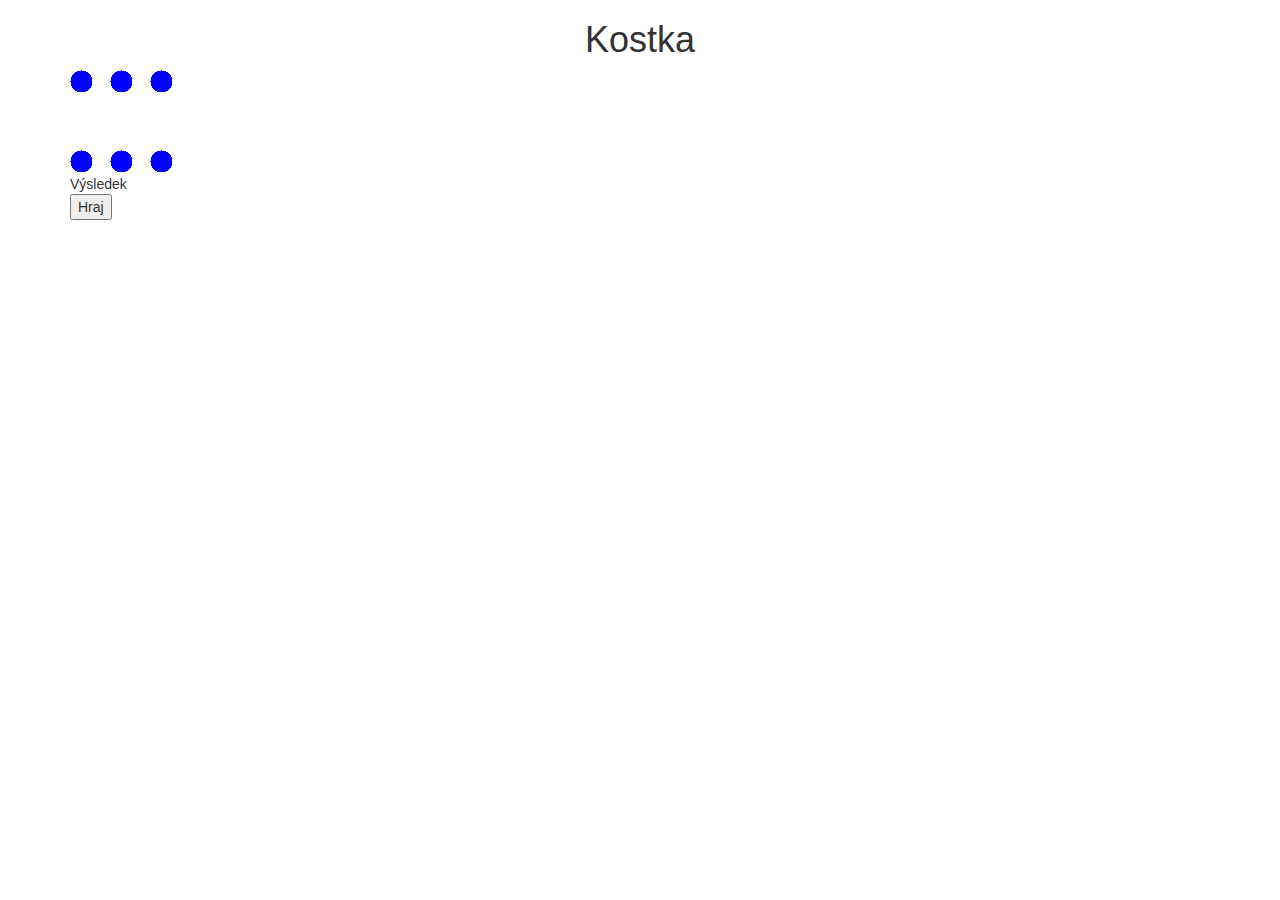
==== index.html @ b90c8555 "První verze hry Kostka" ====
<!DOCTYPE html>
<html lang="cs">
    <head>
        <meta charset="utf-8">
        <meta http-equiv="X-UA-Compatible" content="IE=edge">
        <meta name="viewport" content="width=device-width, initial-scale=1">
        <title>Kostka</title>

        <!-- Bootstrap CSS -->
        <link href="https://maxcdn.bootstrapcdn.com/bootstrap/3.3.7/css/bootstrap.min.css" rel="stylesheet">

        <!-- HTML5 Shim and Respond.js IE8 support of HTML5 elements and media queries -->
        <!-- WARNING: Respond.js doesn't work if you view the page via file:// -->
        <!--[if lt IE 9]>
            <script src="https://oss.maxcdn.com/libs/html5shiv/3.7.3/html5shiv.js"></script>
            <script src="https://oss.maxcdn.com/libs/respond.js/1.4.2/respond.min.js"></script>
        <![endif]-->
    </head>
    <body>
        <h1 class="text-center">Kostka</h1>
        <div class="container">
            <figure>
                <img id="cube" src="img/kostka6.png" alt="Kostka">
            </figure>
            <div id="result">Výsledek</div>
            <button id="game">Hraj</button>
        </div>

        <!-- jQuery -->
        <script src="https://ajax.googleapis.com/ajax/libs/jquery/1.12.4/jquery.min.js"></script>
        <!-- Bootstrap JavaScript -->
        <script src="https://maxcdn.bootstrapcdn.com/bootstrap/3.3.7/js/bootstrap.min.js"></script>
        <script src="js/game.js"></script>
    </body>
</html>
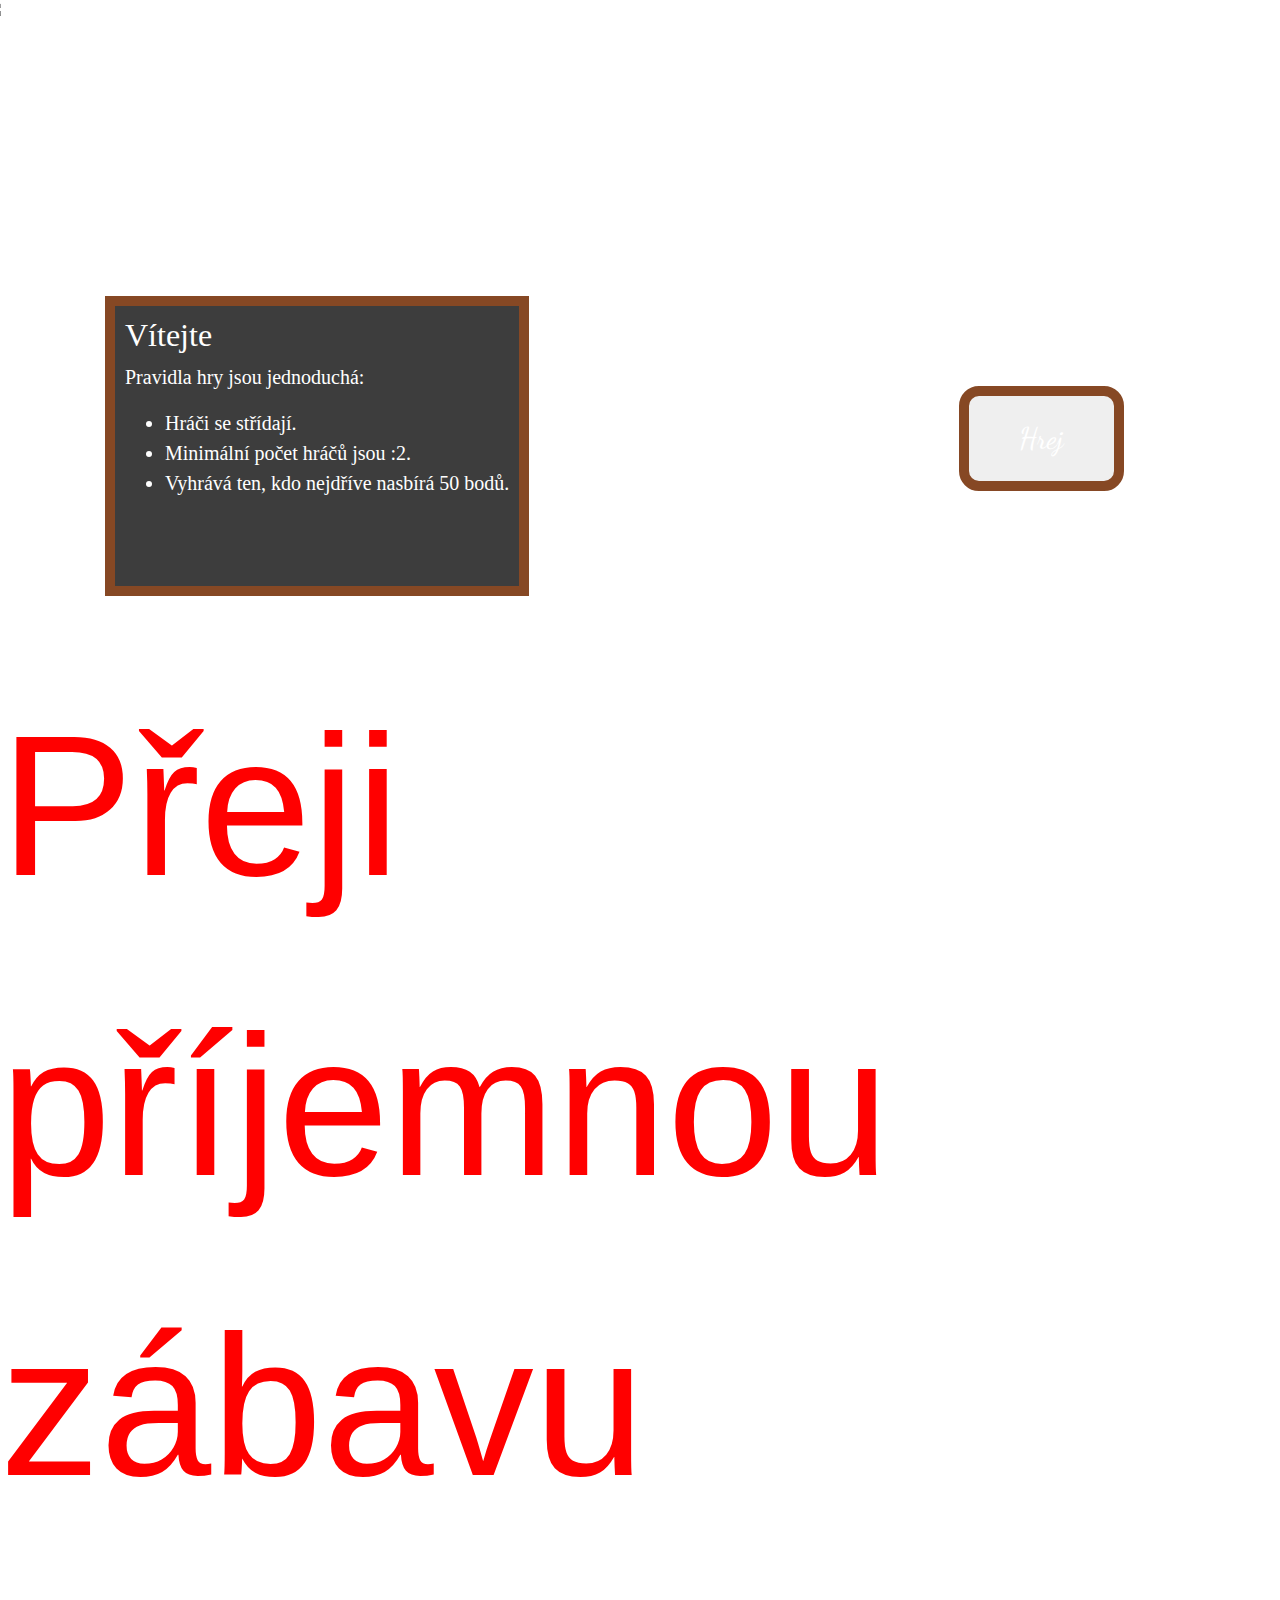
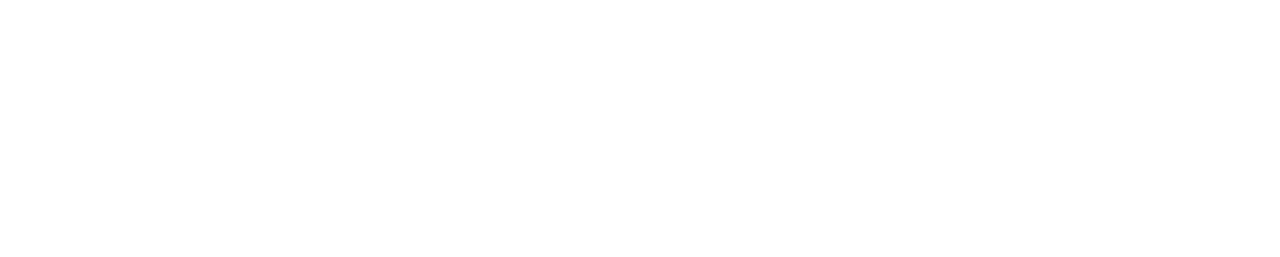
==== commit db37b142: "Vychozi verze" ====
--- a/index.html
+++ b/index.html
@@ -1,35 +1,70 @@
-<!DOCTYPE html>
-<html lang="cs">
-    <head>
-        <meta charset="utf-8">
-        <meta http-equiv="X-UA-Compatible" content="IE=edge">
-        <meta name="viewport" content="width=device-width, initial-scale=1">
-        <title>Kostka</title>
+<!doctype html>
+<html lang="en" style="background-image:url(img/woodback.jpg;">
 
-        <!-- Bootstrap CSS -->
-        <link href="https://maxcdn.bootstrapcdn.com/bootstrap/3.3.7/css/bootstrap.min.css" rel="stylesheet">
+<head>
+    <title>Title</title>
+    <!-- Required meta tags -->
+    <meta charset="utf-8">
+    <meta name="viewport" content="width=device-width, initial-scale=1, shrink-to-fit=no">
+    <meta name="viewport" content="width=device-width, initial-scale=1.0">
+    <!-- Bootstrap CSS -->
+    <link rel="stylesheet" href="css/style.css">
+    <link href="https://fonts.googleapis.com/css2?family=Dancing+Script:wght@700&display=swap" rel="stylesheet">
+    <link rel="stylesheet" href="https://stackpath.bootstrapcdn.com/bootstrap/4.3.1/css/bootstrap.min.css"
+        integrity="sha384-ggOyR0iXCbMQv3Xipma34MD+dH/1fQ784/j6cY/iJTQUOhcWr7x9JvoRxT2MZw1T" crossorigin="anonymous">
+    <link href="https://fonts.googleapis.com/css2?family=Homemade+Apple&display=swap" rel="stylesheet">
+</head>
 
-        <!-- HTML5 Shim and Respond.js IE8 support of HTML5 elements and media queries -->
-        <!-- WARNING: Respond.js doesn't work if you view the page via file:// -->
-        <!--[if lt IE 9]>
-            <script src="https://oss.maxcdn.com/libs/html5shiv/3.7.3/html5shiv.js"></script>
-            <script src="https://oss.maxcdn.com/libs/respond.js/1.4.2/respond.min.js"></script>
-        <![endif]-->
-    </head>
-    <body>
-        <h1 class="text-center">Kostka</h1>
-        <div class="container">
-            <figure>
-                <img id="cube" src="img/kostka6.png" alt="Kostka">
-            </figure>
-            <div id="result">Výsledek</div>
-            <button id="game">Hraj</button>
+<body  >
+    <div class="row" id="mainNavbar">
+
+        <img id="kostkaMini" src="img/kostkamini.png">
+        <p id="nadpis">Kostky</p>
+    </div>
+    <main>
+
+        <div class="row" class="uvod">
+            <div class="column"
+                style="color: rgb(255, 255, 255) !important;
+        background-color: rgb(61, 61, 61) !important;border: 10px solid rgb(134, 72, 36);font-family: 'Homemade Apple', cursive;font-size: 20px;">
+
+
+                <h2>Vítejte</h2>
+                <p>Pravidla hry jsou jednoduchá:</p>
+                <ul>
+                    <li>Hráči se střídají.</li>
+                    <li>Minimální počet hráčů jsou :2.</li>
+                    <li>Vyhrává ten, kdo nejdříve nasbírá 50 bodů.</li>
+                </ul>
+
+            </div>
+            <div class="column">
+                <button id="button" onclick="document.location='hra.html'">Hrej</button>
+            </div>
+
         </div>
 
-        <!-- jQuery -->
-        <script src="https://ajax.googleapis.com/ajax/libs/jquery/1.12.4/jquery.min.js"></script>
-        <!-- Bootstrap JavaScript -->
-        <script src="https://maxcdn.bootstrapcdn.com/bootstrap/3.3.7/js/bootstrap.min.js"></script>
-        <script src="js/game.js"></script>
-    </body>
-</html>
+        <p style="color: red;font-size: 200px;">Přeji příjemnou zábavu</p>
+
+        <footer>
+            <p>By: Jan Slivka 2020 SSPU-Opava</p>
+        </footer>
+
+    
+
+    <script></script>
+    <!-- Optional JavaScript -->
+    <!-- jQuery first, then Popper.js, then Bootstrap JS -->
+    <script src="https://code.jquery.com/jquery-3.3.1.min.js"
+        integrity="sha384-q8i/X+965DzO0rT7abK41JStQIAqVgRVzpbzo5smXKp4YfRvH+8abtTE1Pi6jizo"
+        crossorigin="anonymous"></script>
+    <script src="https://cdnjs.cloudflare.com/ajax/libs/popper.js/1.14.7/umd/popper.min.js"
+        integrity="sha384-UO2eT0CpHqdSJQ6hJty5KVphtPhzWj9WO1clHTMGa3JDZwrnQq4sF86dIHNDz0W1"
+        crossorigin="anonymous"></script>
+    <script src="https://stackpath.bootstrapcdn.com/bootstrap/4.3.1/js/bootstrap.min.js"
+        integrity="sha384-JjSmVgyd0p3pXB1rRibZUAYoIIy6OrQ6VrjIEaFf/nJGzIxFDsf4x0xIM+B07jRM"
+        crossorigin="anonymous"></script>
+    </main>
+</body>
+
+</html>--- a/css/style.css
+++ b/css/style.css
@@ -0,0 +1,91 @@
+#kostkamini{
+
+    margin-left: 30px;
+    font-size: 150px; 
+    text-align: center;
+}
+
+#mainNavbar{
+    
+    background-image: url("../img/wood.jpg");
+
+}
+#nadpis{
+margin-left:450px;
+margin-top: 50px;
+font-size: 100px;
+font-family: 'Dancing Script', cursive;
+color: white;
+
+}
+main{
+    background-image: url(../img/woodback.jpg);
+    margin-right: -15px!important;
+}
+
+#kostky{
+    margin-left: 270px;
+    color: white;
+}
+
+
+
+ 
+  
+  .column {
+    float: left;
+    margin-top: 80px;
+    margin-left: 120px;
+    padding: 10px;
+    height: 300px; 
+    margin-bottom: 60px;
+  }
+#button{
+    color: white;
+    padding: 20px;
+    margin-left: 300px;
+    margin-top: 80px;
+    border-radius: 20px;
+    border: 10px solid  rgb(134, 72, 36) ;
+    background-image: url(../img/wood.jpg);
+    font-family: 'Dancing Script', cursive;
+    font-size: 30px;
+    padding-left: 50px;
+    padding-right: 50px;
+    transition-duration: 0.4s;
+}
+
+
+  #button:hover {
+    border: rgb(163, 102, 74); 
+   
+  }
+  footer{
+    padding: 20px;
+    background-image: url(../img/wood.jpg);
+    font-size: 30px;
+    font-family: 'Dancing Script', cursive;
+    color: white;
+    margin-top: 200px;
+  }
+  #vysledek{
+    font-family: 'Dancing Script', cursive;
+  }
+  #cube{
+      margin-left: 3px;
+  }
+  .hraj{
+      margin-top: 20px;
+      background-image: url(../img/wood.jpg);
+      color: white;
+      font-family: 'Dancing Script', cursive;
+      margin-bottom: 30px !important;
+      border: 5px solid white;
+      padding: 10px;
+      padding-left: 45px;
+      padding-right: 45px;
+  }
+  
+  body{
+      background-image: url(/img/woodback.jpg) !important;
+  }
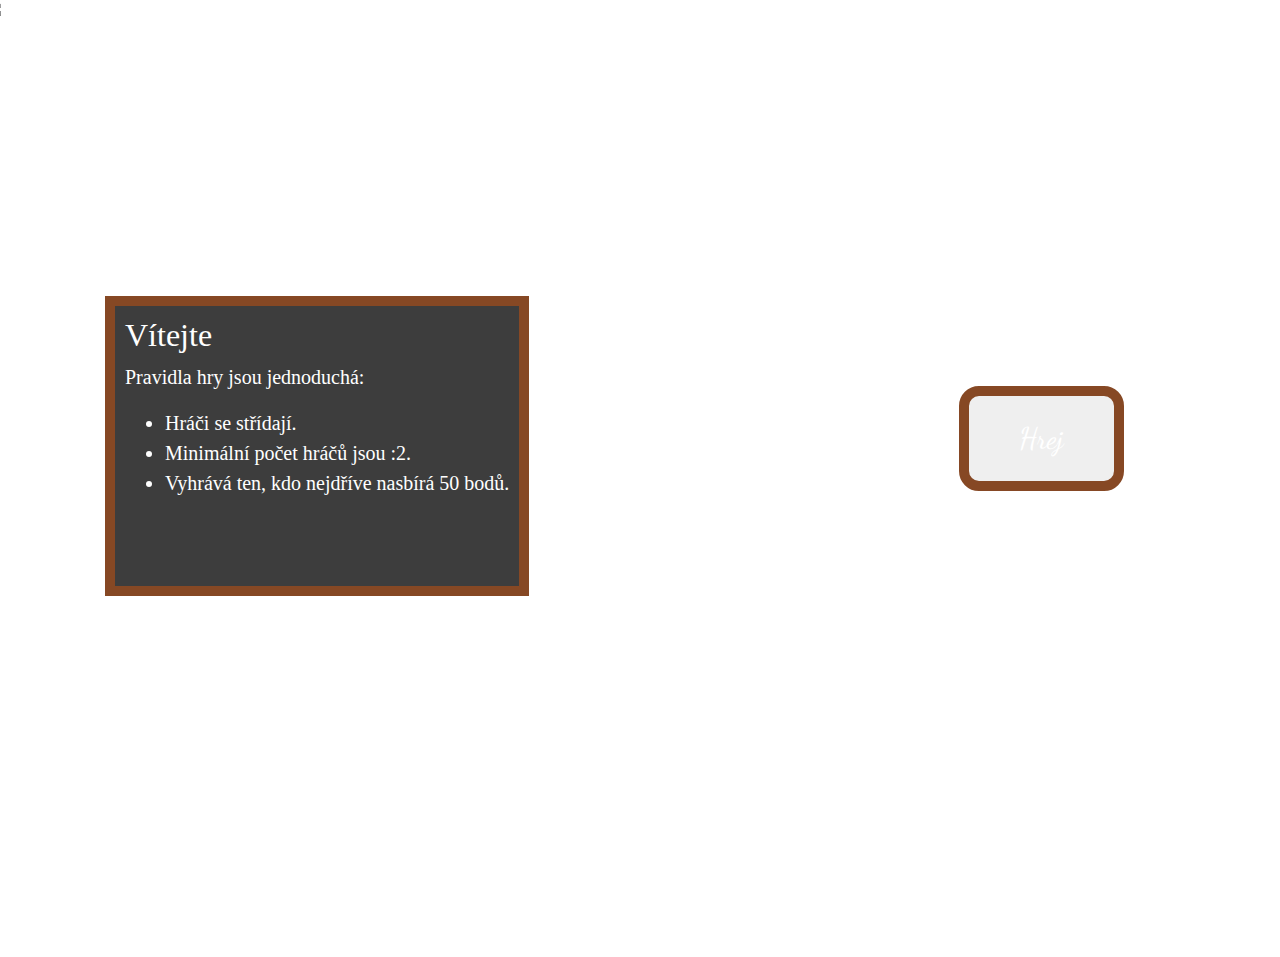
==== commit 358e45a3: "Verze s hlavnimi styly primo v elementu" ====
--- a/index.html
+++ b/index.html
@@ -1,5 +1,5 @@
 <!doctype html>
-<html lang="en" style="background-image:url(img/woodback.jpg;">
+<html lang="cs">
 
 <head>
     <title>Title</title>
@@ -15,13 +15,16 @@
     <link href="https://fonts.googleapis.com/css2?family=Homemade+Apple&display=swap" rel="stylesheet">
 </head>
 
-<body  >
+<body>
     <div class="row" id="mainNavbar">
 
         <img id="kostkaMini" src="img/kostkamini.png">
         <p id="nadpis">Kostky</p>
     </div>
     <main>
+
+
+
 
         <div class="row" class="uvod">
             <div class="column"
@@ -44,13 +47,14 @@
 
         </div>
 
-        <p style="color: red;font-size: 200px;">Přeji příjemnou zábavu</p>
-
         <footer>
             <p>By: Jan Slivka 2020 SSPU-Opava</p>
         </footer>
 
-    
+
+
+
+    </main>
 
     <script></script>
     <!-- Optional JavaScript -->
@@ -64,7 +68,6 @@
     <script src="https://stackpath.bootstrapcdn.com/bootstrap/4.3.1/js/bootstrap.min.js"
         integrity="sha384-JjSmVgyd0p3pXB1rRibZUAYoIIy6OrQ6VrjIEaFf/nJGzIxFDsf4x0xIM+B07jRM"
         crossorigin="anonymous"></script>
-    </main>
 </body>
 
 </html>